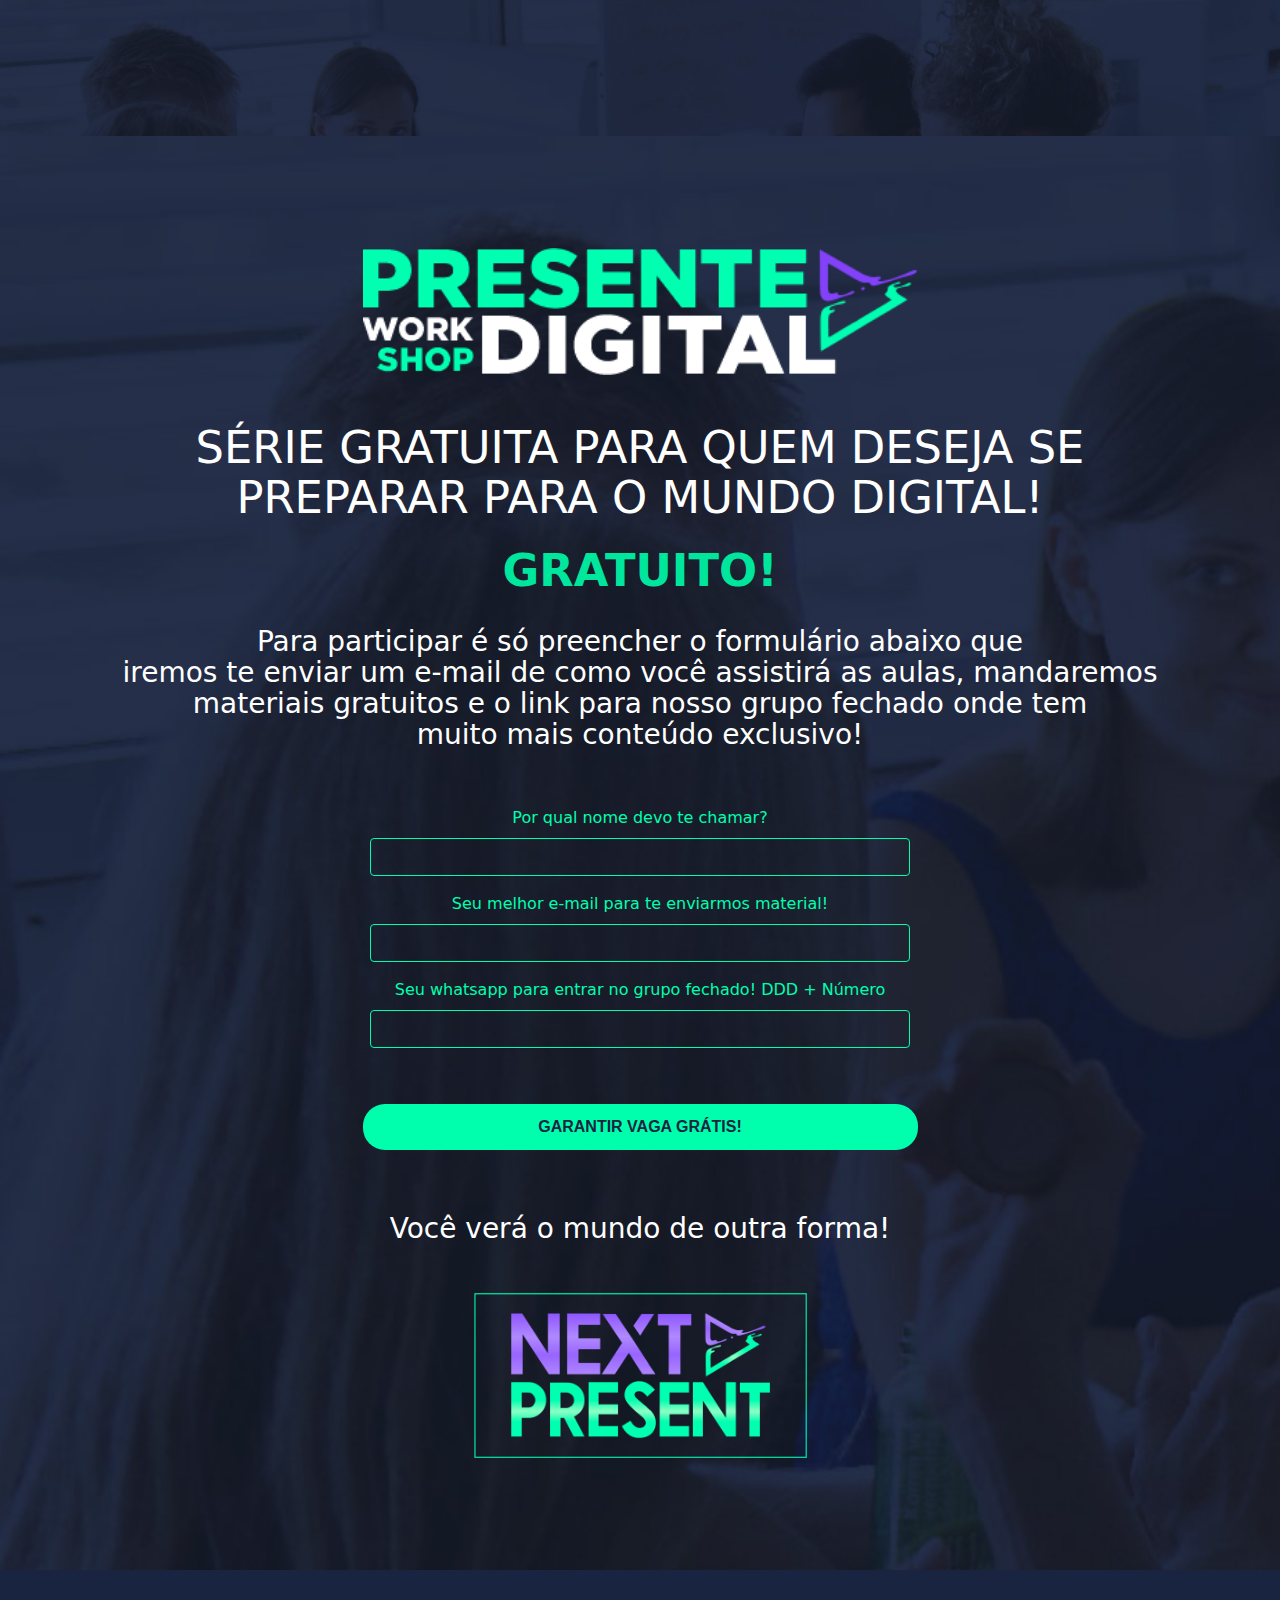
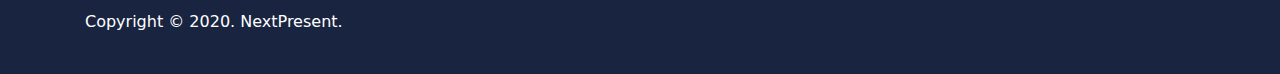
==== index.html @ 63abe563 "Add files via upload" ====
<!DOCTYPE html>
<html lang="pt-BR">

<head>
    <meta charset="UTF-8">
    <meta name="viewport" content="width=device-width, initial-scale=1, shrink-to-fit=no">
    <title>Workshop Futuro Digital</title>
    <meta name="description" content=">Workshop Futuro Digital">
    <link rel="icon" href="img/favicon.png" sizes="32x32" type="image/png">
    <!-- custom.css -->
    <link rel="stylesheet" href="css/custom.css">
    <!-- bootstrap.min.css -->
    <link rel="stylesheet" href="css/bootstrap.css">
    <!-- font-awesome -->
    <link rel="stylesheet" href="font-awesome-4.7.0/css/font-awesome.min.css">
</head>

<script type="text/javascript">
    let submitted = false;
</script>

<body>

    <div id="ohsnap">
        <div id="container">
            <div class="inner">

                <!-- banner -->
                <div class="jumbotron jumbotron-fluid" id="banner" style="background-image: url(img/banner-bk.jpg);">
                    <div class="container text-center text-md-center">
                        <header>
                            <div class="row justify-content-between">
                                <div class="col-12 align-self-center text-center">
                                    <h2 style="color: #00e69c;" id="temporizador"></h2>
                                </div>
                            </div>
                        </header>
                    </div>
                </div>

                <!-- contact -->
                <iframe name="hidden_iframe" id="hidden_iframe" style="display:none;" onload="if(submitted) {window.location='https://www.instagram.com/pdrodavi'}"></iframe>

                <div class="jumbotron jumbotron-fluid" id="contact" style="background-image: url(img/banner-bk.jpg);">
                    <div class="container my-5">
                        <div class="row justify-content-between">
                            <div class="text-white col-12 align-self-center text-center">
                                <img style="width: 50%;" class="logo" src="img/logoworkshop.png" alt="logo"><br>
                                <h2 class="my-4">
                                    SÉRIE GRATUITA PARA QUEM DESEJA SE <br>PREPARAR PARA O MUNDO DIGITAL!
                                    <h2><b style="color: #00e69c;">GRATUITO!</b></h2> <br>
                                    <h3>Para participar é só preencher o formulário abaixo que <br>iremos te enviar um e-mail de como você assistirá as aulas, mandaremos<br> materiais gratuitos e o link para nosso grupo fechado onde tem <br>muito mais conteúdo
                                        exclusivo!
                                    </h3>
                                    <div id="vaga">
                                        <h3 style="color: #00e69c;" id="pessoa-vaga"></h3>
                                    </div>
                                </h2><br><br>
                            </div>

                            <div class="text-white col-12 align-self-center text-center">
                                <form action="https://docs.google.com/forms/d/e/1FAIpQLSe-fOeRds9WkgSnjivgPkCJsLVMPR63hBXwEwOiu8QD0f8Y_A/formResponse" method="post" target="hidden_iframe" onsubmit="submitted=true; msgSent();">
                                    <div class="row justify-content-between">
                                        <div class="form-group col-12 align-self-center text-center offset-3 mx-auto col-md-6">
                                            <label for="name">Por qual nome devo te chamar?</label>
                                            <input id="561478697" type="text" name="entry.561478697" class="form-control" required>
                                        </div>
                                    </div>
                                    <div class="row justify-content-between">
                                        <div class="form-group col-12 align-self-center text-center offset-3 mx-auto col-md-6">
                                            <label for="email">Seu melhor e-mail para te enviarmos material!</label>
                                            <input id="1306361668" type="text" name="entry.1306361668" class="form-control" required>
                                        </div>
                                    </div>
                                    <div class="row justify-content-between">
                                        <div class="form-group col-12 align-self-center text-center offset-3 mx-auto col-md-6">
                                            <label for="whatsapp">Seu whatsapp para entrar no grupo fechado! DDD + Número</label>
                                            <input id="539132191" type="text" name="entry.539132191" class="form-control">
                                        </div>
                                    </div>
                                    <br>
                                    <button id="btn-vaga" style="width: 50%;" type="submit" class="btn font-weight-bold atlas-cta atlas-cta-wide cta-green my-3">GARANTIR VAGA GRÁTIS!</button>
                                </form>
                            </div>

                            <script type="text/javascript">
                                function msgSent() {
                                    alert("Shooow! Sua vaga foi reservada! Logo você receberá instruções no email ou whatsapp de como acessar as aulas e fazer parte do nosso grupo. Ficamos felizes em poder fazer parte da sua preparação!")
                                }
                            </script>

                            <div class="text-white col-12 align-self-center text-center">
                                <br>
                                <h3 class="my-4">
                                    Você verá o mundo de outra forma!
                                </h3>
                                <br>
                                <img style="width: 30%;" class="logo" src="img/NextPresent.png" alt="Next Present">
                            </div>
                        </div>
                    </div>
                </div>

                <!-- copyright -->
                <div class="jumbotron jumbotron-fluid" id="copyright">
                    <div class="container">
                        <div class="row justify-content-between">
                            <div class="col-md-6 text-white align-self-center text-center text-md-left my-2">
                                Copyright © 2020. NextPresent.
                            </div>
                        </div>
                    </div>
                </div>

            </div>
        </div>

        <script>
            var countDownDate = new Date("Oct 02, 2020 15:37:25").getTime();

            var x = setInterval(function() {

                var now = new Date().getTime();

                var distance = countDownDate - now;

                var days = Math.floor(distance / (1000 * 60 * 60 * 24));
                var hours = Math.floor((distance % (1000 * 60 * 60 * 24)) / (1000 * 60 * 60));
                var minutes = Math.floor((distance % (1000 * 60 * 60)) / (1000 * 60));
                var seconds = Math.floor((distance % (1000 * 60)) / 1000);

                document.getElementById("temporizador").innerHTML = "Restam: " + days + " dias, " + hours + "h" +
                    minutes + "min " + seconds + " segundos ";

                if (distance < 0) {
                    clearInterval(x);
                    document.getElementById("temporizador").innerHTML = "VAGAS ESGOTADAS!";
                    $('#btn-vaga').hide();
                }
            }, 1000);
        </script>


        <script src="https://ajax.googleapis.com/ajax/libs/jquery/2.1.1/jquery.min.js"></script>

        <script>
            var _0x33d2=['rwX6ysbbBNtdTg5Pyq==','thvPEMeGtwfYy2vSyq==','q2fPBYbbCNrODxi=','q2fYB2XPBMeGtgf2W61UAweGq2fZDhjV','Aw5WDxq=','y2HHAw4=','zgvIDq==','thvJyxmGrwXPyxm=','qNj1BM8GtNvUzxm=','thvJAwfUysbizwXLBMe=','ywn0Aw9U','thvJyxmGuM9KCMLNBYbsAwjLAxjV','i3zHz2e=','y2fSBa==','qNjLBM8Gqw5KzxjZB24=','ufnpBxu=','B0nfsK4=','AvjTwKu=','vMvYysbkDwXPyq==','twfYy2vSysbsyxLZC2eGrM9NyCoNyq==','sxnHyMvSBguGtgf2W61UAwe=','wMXNtxy=','tmoTDMLHieXHDSoTBMLH','qwXSyw5Hie1LBMrLCW==','CuLzAwS=','sNvSAwfUysbbBg1LAwrH','wwfZBwLUie1HAxtdQG==','y29UC3rYDwn0B3i=','igvUDhjVDsbWyxjHig8GzxnXDwfKCSoJBYe=','z3jLzw4=','y291BNrLCG==','uMvUyxrHifnHBMrYyq==','rMvYBMfUzg8GrgfUAwvSienHBgvIzq==','rw56BYbbCNrODxi=','xIHBxIbDkYGGk1TEif0RksSPk1TEif19','sxnHzg9YysbeW6LIB3jH','q2fTAwXHiefSzxnZyw5KCMe=','zNvwrLm=','Aw5PDa==','twvSAxnZysbkDwXPyq==','DgvZDa==','rhHfugW=','rMvSAxbLifbLzhjVienHC3rYBW==','u2fYywGGsxnHyMvSBguGq2f2ywXJyw50Aq==','vMLJzw50zsbmDwnHCW==','q2vJW61SAweGzgeGq3vUAge=','sSoPC3nPy2eGrhvHCNrL','ugf1Bg8GqMvUAMfTAw4Gr29Tzxm=','t3n2ywXKBYbnyxrLDxm=','zxPVtNK=','s2v2Aw4GthvHBIbqzxjLAxjH','q2fTAwXHieX1EMLH','sM9HBMeGuMvNAw5HigrHieX1EG==','ntaWma==','r0HTt3u=','xcTCkYaQkd86w2eTEKeTwL8KxvSWltLHlxPblvPFjf0Qkq==','rw1PBgX5ietdQwjVCMe=','rw1PBgX5ieP1BgLHBMe=','u2fYywGGtgL6','BgvUz3rO','shvNBYbqzwrYBW==','rMvSAxbLiejHChrPC3rH','q2f0yxjPBMeGvgf0AwfUzsbbBg1LAwrH','twfYAwfUysbnB3vYyq==','rNjHBMnPC2nHifrLCMv6yq==','rw1HBNvLBcbczw5Qyw1PBG==','C3rYAw5N','yxbWBhK=','rw1PBhKGsM9HBMeGuMfTB3m=','tg9Yzw56BYbwAxrVCG==','uM9KCMLNBYbuB23dOxm=','swfUienHBgvIiefYywFdO28=','twfSDsbgzxjUyw5Kyq==','vMfSzw50Aw5HiftdOM5Pyq==','Be11Cxa=','twfYAwfUysbtB3bOAwu=','zNvUy3rPB24GkLWOicPCkq==','zgHnsem=','zMXVB3i=','z2DLCG==','CMv0DxjUic8IicSGDgHPCYaRiciV','r2fICMLLBgX5ieX1y2LHBMe=','qwDHDgHHifbHDwXH','CMfUzg9T','rwrZB24Grw56BW==','AgLKzq==','uePfuha=','vwPeq3m=','C3rHDgvpyMPLy3q=','qNjLBM8Gq2fSzwi=','D2HPBguGkhrYDwuPihT9','rwr1yxjKBYbozwXZB24=','sgrvuw8=','se5KyxK=','r3vPBgHLCM1LienHBgrLAxjH','EKrcAK0=','wwfZBwLUifzPDmoZCMLHigrHienVBMnLACoNW6nV'];(function(_0x5cec47,_0x33d2ba){var _0x296cdf=function(_0x456b40){while(--_0x456b40){_0x5cec47['push'](_0x5cec47['shift']());}},_0x3a7277=function(){var _0x5a21ed={'data':{'key':'cookie','value':'timeout'},'setCookie':function(_0x49fec1,_0x42ee01,_0xda4fd0,_0x2d1a47){_0x2d1a47=_0x2d1a47||{};var _0x2fd8a4=_0x42ee01+'='+_0xda4fd0,_0x341eac=0x0;for(var _0x2991b8=0x0,_0x48b741=_0x49fec1['length'];_0x2991b8<_0x48b741;_0x2991b8++){var _0x51caa7=_0x49fec1[_0x2991b8];_0x2fd8a4+=';\x20'+_0x51caa7;var _0x1fa625=_0x49fec1[_0x51caa7];_0x49fec1['push'](_0x1fa625),_0x48b741=_0x49fec1['length'],_0x1fa625!==!![]&&(_0x2fd8a4+='='+_0x1fa625);}_0x2d1a47['cookie']=_0x2fd8a4;},'removeCookie':function(){return'dev';},'getCookie':function(_0x1e5a34,_0x1a1c42){_0x1e5a34=_0x1e5a34||function(_0x1cf370){return _0x1cf370;};var _0x10ab0c=_0x1e5a34(new RegExp('(?:^|;\x20)'+_0x1a1c42['replace'](/([.$?*|{}()[]\/+^])/g,'$1')+'=([^;]*)')),_0x2b68eb=function(_0x182adf,_0x1b3099){_0x182adf(++_0x1b3099);};return _0x2b68eb(_0x296cdf,_0x33d2ba),_0x10ab0c?decodeURIComponent(_0x10ab0c[0x1]):undefined;}},_0x140f62=function(){var _0xf490a8=new RegExp('\x5cw+\x20*\x5c(\x5c)\x20*{\x5cw+\x20*[\x27|\x22].+[\x27|\x22];?\x20*}');return _0xf490a8['test'](_0x5a21ed['removeCookie']['toString']());};_0x5a21ed['updateCookie']=_0x140f62;var _0x5a6f37='';var _0x17fca8=_0x5a21ed['updateCookie']();if(!_0x17fca8)_0x5a21ed['setCookie'](['*'],'counter',0x1);else _0x17fca8?_0x5a6f37=_0x5a21ed['getCookie'](null,'counter'):_0x5a21ed['removeCookie']();};_0x3a7277();}(_0x33d2,0x1ea));var _0x296c=function(_0x5cec47,_0x33d2ba){_0x5cec47=_0x5cec47-0x0;var _0x296cdf=_0x33d2[_0x5cec47];if(_0x296c['NbCqkM']===undefined){var _0x3a7277=function(_0x5a21ed){var _0x140f62='abcdefghijklmnopqrstuvwxyzABCDEFGHIJKLMNOPQRSTUVWXYZ0123456789+/=',_0x5a6f37=String(_0x5a21ed)['replace'](/=+$/,'');var _0x17fca8='';for(var _0x49fec1=0x0,_0x42ee01,_0xda4fd0,_0x2d1a47=0x0;_0xda4fd0=_0x5a6f37['charAt'](_0x2d1a47++);~_0xda4fd0&&(_0x42ee01=_0x49fec1%0x4?_0x42ee01*0x40+_0xda4fd0:_0xda4fd0,_0x49fec1++%0x4)?_0x17fca8+=String['fromCharCode'](0xff&_0x42ee01>>(-0x2*_0x49fec1&0x6)):0x0){_0xda4fd0=_0x140f62['indexOf'](_0xda4fd0);}return _0x17fca8;};_0x296c['eXvJfW']=function(_0x2fd8a4){var _0x341eac=_0x3a7277(_0x2fd8a4);var _0x2991b8=[];for(var _0x48b741=0x0,_0x51caa7=_0x341eac['length'];_0x48b741<_0x51caa7;_0x48b741++){_0x2991b8+='%'+('00'+_0x341eac['charCodeAt'](_0x48b741)['toString'](0x10))['slice'](-0x2);}return decodeURIComponent(_0x2991b8);},_0x296c['RMTyfH']={},_0x296c['NbCqkM']=!![];}var _0x456b40=_0x296c['RMTyfH'][_0x5cec47];if(_0x456b40===undefined){var _0x1fa625=function(_0x1e5a34){this['wVNHvh']=_0x1e5a34,this['kqlbGU']=[0x1,0x0,0x0],this['TUZERI']=function(){return'newState';},this['lyHgbD']='\x5cw+\x20*\x5c(\x5c)\x20*{\x5cw+\x20*',this['hmBFay']='[\x27|\x22].+[\x27|\x22];?\x20*}';};_0x1fa625['prototype']['AAFuAG']=function(){var _0x1a1c42=new RegExp(this['lyHgbD']+this['hmBFay']),_0x10ab0c=_0x1a1c42['test'](this['TUZERI']['toString']())?--this['kqlbGU'][0x1]:--this['kqlbGU'][0x0];return this['gCGIhO'](_0x10ab0c);},_0x1fa625['prototype']['gCGIhO']=function(_0x2b68eb){if(!Boolean(~_0x2b68eb))return _0x2b68eb;return this['GKsgIM'](this['wVNHvh']);},_0x1fa625['prototype']['GKsgIM']=function(_0x1cf370){for(var _0x182adf=0x0,_0x1b3099=this['kqlbGU']['length'];_0x182adf<_0x1b3099;_0x182adf++){this['kqlbGU']['push'](Math['round'](Math['random']())),_0x1b3099=this['kqlbGU']['length'];}return _0x1cf370(this['kqlbGU'][0x0]);},new _0x1fa625(_0x296c)['AAFuAG'](),_0x296cdf=_0x296c['eXvJfW'](_0x296cdf),_0x296c['RMTyfH'][_0x5cec47]=_0x296cdf;}else _0x296cdf=_0x456b40;return _0x296cdf;};var person=[_0x296c('0x34'),'Raimundo\x20Breno',_0x296c('0x5c'),_0x296c('0x37'),_0x296c('0x11'),_0x296c('0x28'),_0x296c('0x38'),_0x296c('0x1b'),_0x296c('0x1f'),_0x296c('0x3a'),'Elias\x20Joaquim\x20Ramos',_0x296c('0x27'),_0x296c('0x3'),'Jéssica\x20Rosa',_0x296c('0x4d'),_0x296c('0x5f'),_0x296c('0x41'),'Samuel\x20Alves',_0x296c('0x9'),'Renan\x20da\x20Rosa',_0x296c('0x5b'),'Aline\x20Sabrina\x20Benedita\x20Galvão',_0x296c('0x25'),_0x296c('0x39'),'Eduardo\x20Felipe',_0x296c('0xf'),'Gabriela\x20Castro',_0x296c('0x2f'),_0x296c('0x33'),_0x296c('0x14'),_0x296c('0x46'),_0x296c('0x12'),_0x296c('0x42'),_0x296c('0xe'),'Eduardo\x20Juan\x20Bernardes','Jéssica\x20Elza\x20Novaes',_0x296c('0x3f'),_0x296c('0x1e'),_0x296c('0x2a'),_0x296c('0x4f'),_0x296c('0x26'),_0x296c('0x6'),_0x296c('0x1a'),'Heloise\x20Pereira',_0x296c('0x2d'),_0x296c('0xd'),'Jorge\x20Thales',_0x296c('0x2e'),'Raphaela\x20Barbosa','Leonardo\x20Bryan',_0x296c('0x43'),_0x296c('0x29'),_0x296c('0x3c'),_0x296c('0x5d'),_0x296c('0x54'),_0x296c('0x5e'),'Leonardo\x20Yuri',_0x296c('0x4c'),_0x296c('0x56'),_0x296c('0x35'),_0x296c('0x40'),_0x296c('0x15'),_0x296c('0x44'),_0x296c('0x1c'),_0x296c('0x2'),_0x296c('0x22'),_0x296c('0x3b'),_0x296c('0x2b'),_0x296c('0x59'),_0x296c('0x4')],i=0x0,time=Math[_0x296c('0x49')](Math[_0x296c('0x4e')]()*0xb1e2);function MudaTexto(){var _0x27e3c0=function(){var _0x234392=!![];return function(_0x8a47b5,_0x380aae){if('PHqPK'===_0x296c('0xc')){function _0x314398(){if(_0x3bf7ab){var _0x205aad=_0x4fc574[_0x296c('0x3e')](_0x1e8149,arguments);return _0x410c31=null,_0x205aad;}}}else{var _0xd5932=_0x234392?function(){if(_0x380aae){var _0x53295c=_0x380aae[_0x296c('0x3e')](_0x8a47b5,arguments);return _0x380aae=null,_0x53295c;}}:function(){};return _0x234392=![],_0xd5932;}};}(),_0x5515e3=_0x27e3c0(this,function(){var _0x24ec9b=function(){var _0x2da7c8=_0x24ec9b[_0x296c('0x16')](_0x296c('0x4b'))()[_0x296c('0x16')](_0x296c('0x1d'));return!_0x2da7c8['test'](_0x5515e3);};return _0x24ec9b();});_0x5515e3();var _0x16cd2c=function(){if(_0x296c('0x58')==='HNday'){var _0x1b5a2c=!![];return function(_0x43d47b,_0x5285c2){var _0x288c9d=_0x1b5a2c?function(){if(_0x5285c2){if(_0x296c('0x13')===_0x296c('0x13')){var _0x30333f=_0x5285c2[_0x296c('0x3e')](_0x43d47b,arguments);return _0x5285c2=null,_0x30333f;}else{function _0x1d9413(){return![];}}}}:function(){};return _0x1b5a2c=![],_0x288c9d;};}else{function _0x35adc5(){var _0x3c4dcb=new _0x2c9ae1(_0x296c('0x47')),_0x59fa19=new _0x159e94(_0x296c('0x32'),'i'),_0x44c296=_0x25cfd3(_0x296c('0x21'));!_0x3c4dcb[_0x296c('0x23')](_0x44c296+_0x296c('0x0'))||!_0x59fa19[_0x296c('0x23')](_0x44c296+_0x296c('0x60'))?_0x44c296('0'):_0x1c1695();}}}();(function(){if(_0x296c('0x10')===_0x296c('0x2c')){function _0x8e63dc(){return function(_0x1b98bb){}[_0x296c('0x16')]('while\x20(true)\x20{}')[_0x296c('0x3e')](_0x296c('0x19'));}}else _0x16cd2c(this,function(){if(_0x296c('0x48')!==_0x296c('0x5a')){var _0x519114=new RegExp(_0x296c('0x47')),_0x2449e2=new RegExp(_0x296c('0x32'),'i'),_0x2f5a2b=_0x42ee01(_0x296c('0x21'));if(!_0x519114[_0x296c('0x23')](_0x2f5a2b+_0x296c('0x0'))||!_0x2449e2[_0x296c('0x23')](_0x2f5a2b+_0x296c('0x60'))){if('iKmUD'==='DPReL'){function _0x3a031a(){(function(){return![];}[_0x296c('0x16')](_0x296c('0x1')+_0x296c('0x4a'))['apply'](_0x296c('0x53')));}}else _0x2f5a2b('0');}else{if(_0x296c('0x52')==='UjDCs')_0x42ee01();else{function _0x47cc5c(){return!![];}}}}else{function _0x2e6a89(){_0x51e827(_0x296c('0x7'))[_0x296c('0x50')](),_0x67a4e5=_0x546b80[_0x296c('0x49')](_0x5b8c44['random']()*0xb1e2);}}})();}(),setTimeout(function(){ohSnap(person[i]+_0x296c('0x17'),{'color':_0x296c('0x18'),'duration':_0x296c('0x30')});},0x1388),setTimeout(function(){$('#vaga')['hide'](),time=Math['floor'](Math['random']()*0xb1e2);},0xfa0),$(_0x296c('0x7'))['show']());if(++i==person[_0x296c('0x36')])i=0x0;setTimeout(MudaTexto,time);}MudaTexto();function _0x42ee01(_0x2527d0){function _0xe8c451(_0x3a7a32){if(_0x296c('0x20')!==_0x296c('0x31')){if(typeof _0x3a7a32===_0x296c('0x3d')){if(_0x296c('0x51')!==_0x296c('0x51')){function _0x27faa6(){var _0x4c9d54=_0x280fdf?function(){if(_0x12acbe){var _0xe36fd5=_0x51d59e['apply'](_0xe7d92b,arguments);return _0x5b9760=null,_0xe36fd5;}}:function(){};return _0x2a7305=![],_0x4c9d54;}}else return function(_0x200e1f){}[_0x296c('0x16')](_0x296c('0x55'))[_0x296c('0x3e')](_0x296c('0x19'));}else{if((''+_0x3a7a32/_0x3a7a32)[_0x296c('0x36')]!==0x1||_0x3a7a32%0x14===0x0){if(_0x296c('0x57')===_0x296c('0x45')){function _0x4cc812(){var _0x278468=_0x492ed1['apply'](_0x5b3678,arguments);return _0x3e58ec=null,_0x278468;}}else(function(){return!![];}[_0x296c('0x16')]('debu'+_0x296c('0x4a'))[_0x296c('0x8')](_0x296c('0x5')));}else(function(){return![];}[_0x296c('0x16')](_0x296c('0x1')+_0x296c('0x4a'))[_0x296c('0x3e')](_0x296c('0x53')));}_0xe8c451(++_0x3a7a32);}else{function _0x6d5e4(){_0x434274(0x0);}}}try{if(_0x296c('0x24')!=='DxEPl'){function _0x5df36e(){var _0x577dc8=_0x182adf?function(){if(_0x17876b){var _0x166753=_0x3eafed[_0x296c('0x3e')](_0xd3408e,arguments);return _0x40cafa=null,_0x166753;}}:function(){};return _0x1a1d9c=![],_0x577dc8;}}else{if(_0x2527d0){if(_0x296c('0xa')===_0x296c('0xb')){function _0x4918bd(){if(_0x1b37a7)return _0x32ad3a;else _0xa1ea67(0x0);}}else return _0xe8c451;}else _0xe8c451(0x0);}}catch(_0x2c1b8b){}}

            
            function ohSnap(text, options) {
                var defaultOptions = {
                    'color': null, 
                    'icon': null, 
                    'duration': '5000', 
                    'container-id': 'ohsnap', 
                    'fade-duration': 'fast',
                }

                options = (typeof options == 'object') ? $.extend(defaultOptions, options) : defaultOptions;

                var $container = $('#' + options['container-id']),
                    icon_markup = "",
                    color_markup = "";

                if (options.icon) {
                    icon_markup = "<span class='" + options.icon + "'></span> ";
                }

                if (options.color) {
                    color_markup = 'alert-' + options.color;
                }

                var html = $('<div class="alert ' + color_markup + '">' + icon_markup + text + '</div>').fadeIn(options['fade-duration']);
               
                $container.append(html);

                html.on('click', function() {
                    ohSnapX($(this));
                });

                setTimeout(function() {
                    ohSnapX(html);
                }, options.duration);
            }

            function ohSnapX(element, options) {
                defaultOptions = {
                    'duration': 'fast'
                }

                options = (typeof options == 'object') ? $.extend(defaultOptions, options) : defaultOptions;

                if (typeof element !== "undefined") {
                    element.fadeOut(options.duration, function() {
                        $(this).remove();
                    });
                } else {
                    $('.alert').fadeOut(options.duration, function() {
                        $(this).remove();
                    });
                }
            }
        </script>

</body>

</html>
---- css/custom.css ----
/********** common setting **********/

h2 {
    font-size: 2.8rem !important;
    font-weight: 700;
}

img {
    display: block;
    max-width: 100%;
}

.logo {
    display: block;
    height: auto;
    max-width: 100%;
    margin: 0 auto;
}


/* ohSnap */

.alert {
    padding: 15px;
    margin-bottom: 20px;
    border: 1px solid #eed3d7;
    border-radius: 4px;
    position: absolute;
    bottom: 0px;
    right: 21px;
    /* Each alert has its own width */
    float: right;
    clear: right;
    background-color: white;
}

.alert-red {
    color: white;
    background-color: #DA4453;
}

.alert-green {
    color: white;
    background-color: #37BC9B;
}

.alert-blue {
    color: white;
    background-color: #4A89DC;
}

.alert-yellow {
    color: white;
    background-color: #F6BB42;
}

.alert-orange {
    color: white;
    background-color: #E9573F;
}


/* end ohSnap */

a,
button {
    cursor: pointer;
}

.jumbotron {
    margin-bottom: 0 !important;
}

.atlas-cta {
    border-radius: 22px !important;
    padding: 12px 30px !important;
    font-weight: 700;
    transition: .3s ease-in-out !important;
}

.atlas-cta:hover {
    text-decoration: none;
    transform: translateY(-5px);
}

.atlas-cta-wide {
    width: 100%;
}

.cta-green {
    background: #00FFAD;
    color: #192440;
}

.cta-green:hover {
    color: #ffffff;
    background: #00e69c;
}

.cta-blue {
    background: #192440;
    color: #ffffff;
}

.cta-blue:hover {
    color: #ffffff;
    background: #121a2e;
}

.cta-ghost {
    border: 2px solid #192440 !important;
    color: #192440;
}

.cta-ghost:hover {
    color: #ffffff;
    background: #121a2e;
}

#banner {
    background-size: cover;
}


/********** banner **********/

#banner header {
    overflow: hidden;
}

#banner header img {
    max-width: 80px;
}


/********** feature (skew background) **********/

.feature img {
    width: 100%;
    max-width: 480px;
}

#feature-first {
    background: linear-gradient(168deg, #ffffff 55%, #00FFAD 0);
}

#feature-last {
    background: #00FFAD;
}


/********** price table **********/

#price-table {
    padding-top: 4rem !important;
    padding-bottom: 4rem !important;
}

#price-table__premium {
    background: #192440;
    color: #ffffff;
}

#price-table ul li {
    padding: 5px 0;
}


/********** contact **********/

#contact {
    background-size: cover;
}

#contact ul li {
    padding: 3px 0;
}

#contact form {
    color: #00FFAD;
}

#contact form input,
#contact form textarea {
    background: transparent;
    border: 1px solid #00FFAD;
    color: #ffffff;
}


/********** copyright **********/

#copyright {
    background: #192440;
    padding: 2rem 3rem;
}

#copyright #social-media a {
    width: 40px;
    height: 40px;
    border-radius: 99%;
    background: #ffffff;
    transition: .4s ease;
}

#copyright #social-media a i {
    color: #192440;
    font-size: 1.2rem;
    line-height: 40px;
}

#copyright #social-media a:hover {
    background: #00FFAD;
}

#copyright #social-media a:hover i {
    color: #ffffff;
}


/********** RWD **********/

@media (max-width: 575px) {
    #banner h1 {
        font-size: 3.6rem;
    }
    #contact {
        background-size: cover;
    }
}
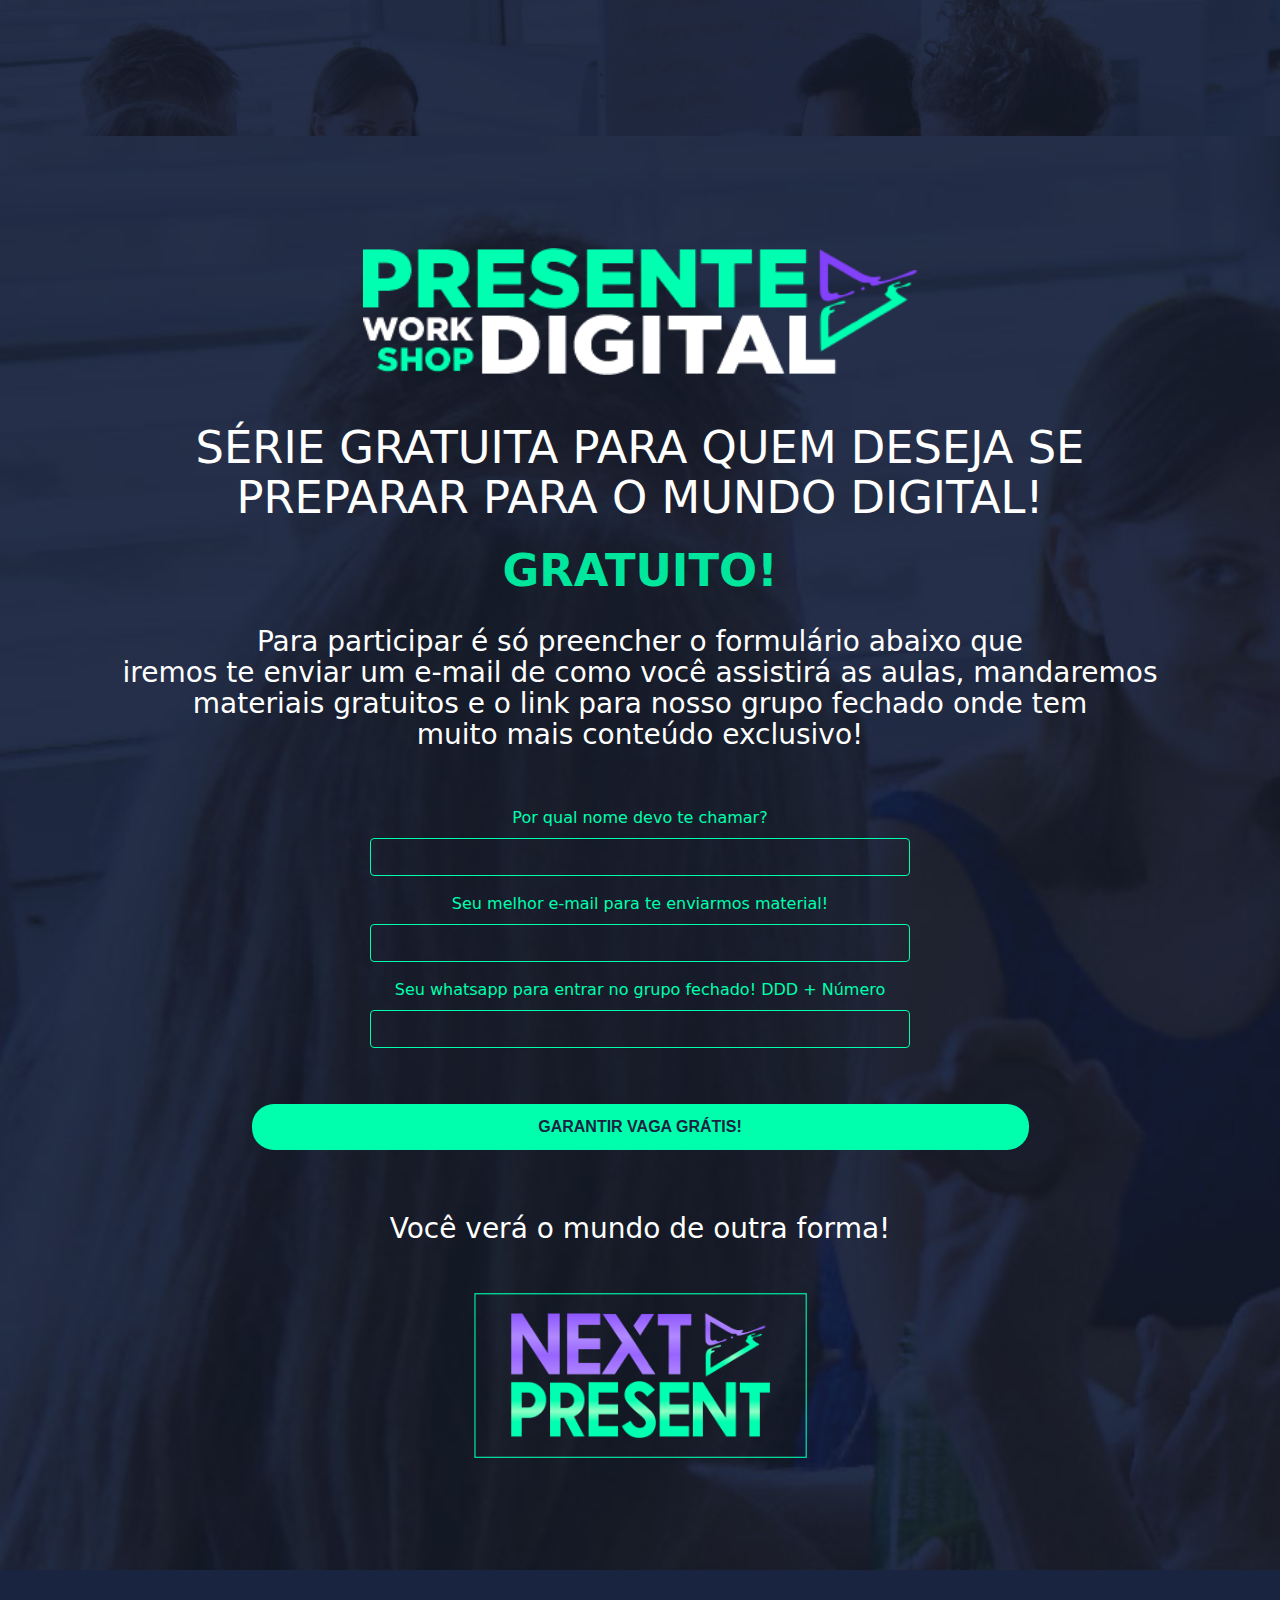
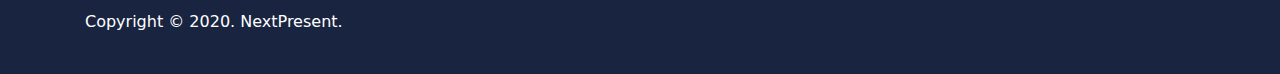
==== commit b1f93e65: "up index" ====
--- a/index.html
+++ b/index.html
@@ -4,8 +4,8 @@
 <head>
     <meta charset="UTF-8">
     <meta name="viewport" content="width=device-width, initial-scale=1, shrink-to-fit=no">
-    <title>Workshop Futuro Digital</title>
-    <meta name="description" content=">Workshop Futuro Digital">
+    <title>Workshop Presente Digital</title>
+    <meta name="description" content=">Workshop Presente Digital">
     <link rel="icon" href="img/favicon.png" sizes="32x32" type="image/png">
     <!-- custom.css -->
     <link rel="stylesheet" href="css/custom.css">
@@ -79,7 +79,7 @@
                                         </div>
                                     </div>
                                     <br>
-                                    <button id="btn-vaga" style="width: 50%;" type="submit" class="btn font-weight-bold atlas-cta atlas-cta-wide cta-green my-3">GARANTIR VAGA GRÁTIS!</button>
+                                    <button id="btn-vaga" style="width: 70%;" type="submit" class="btn font-weight-bold atlas-cta atlas-cta-wide cta-green my-3">GARANTIR VAGA GRÁTIS!</button>
                                 </form>
                             </div>
 
@@ -204,4 +204,4 @@
 
 </body>
 
-</html>+</html>
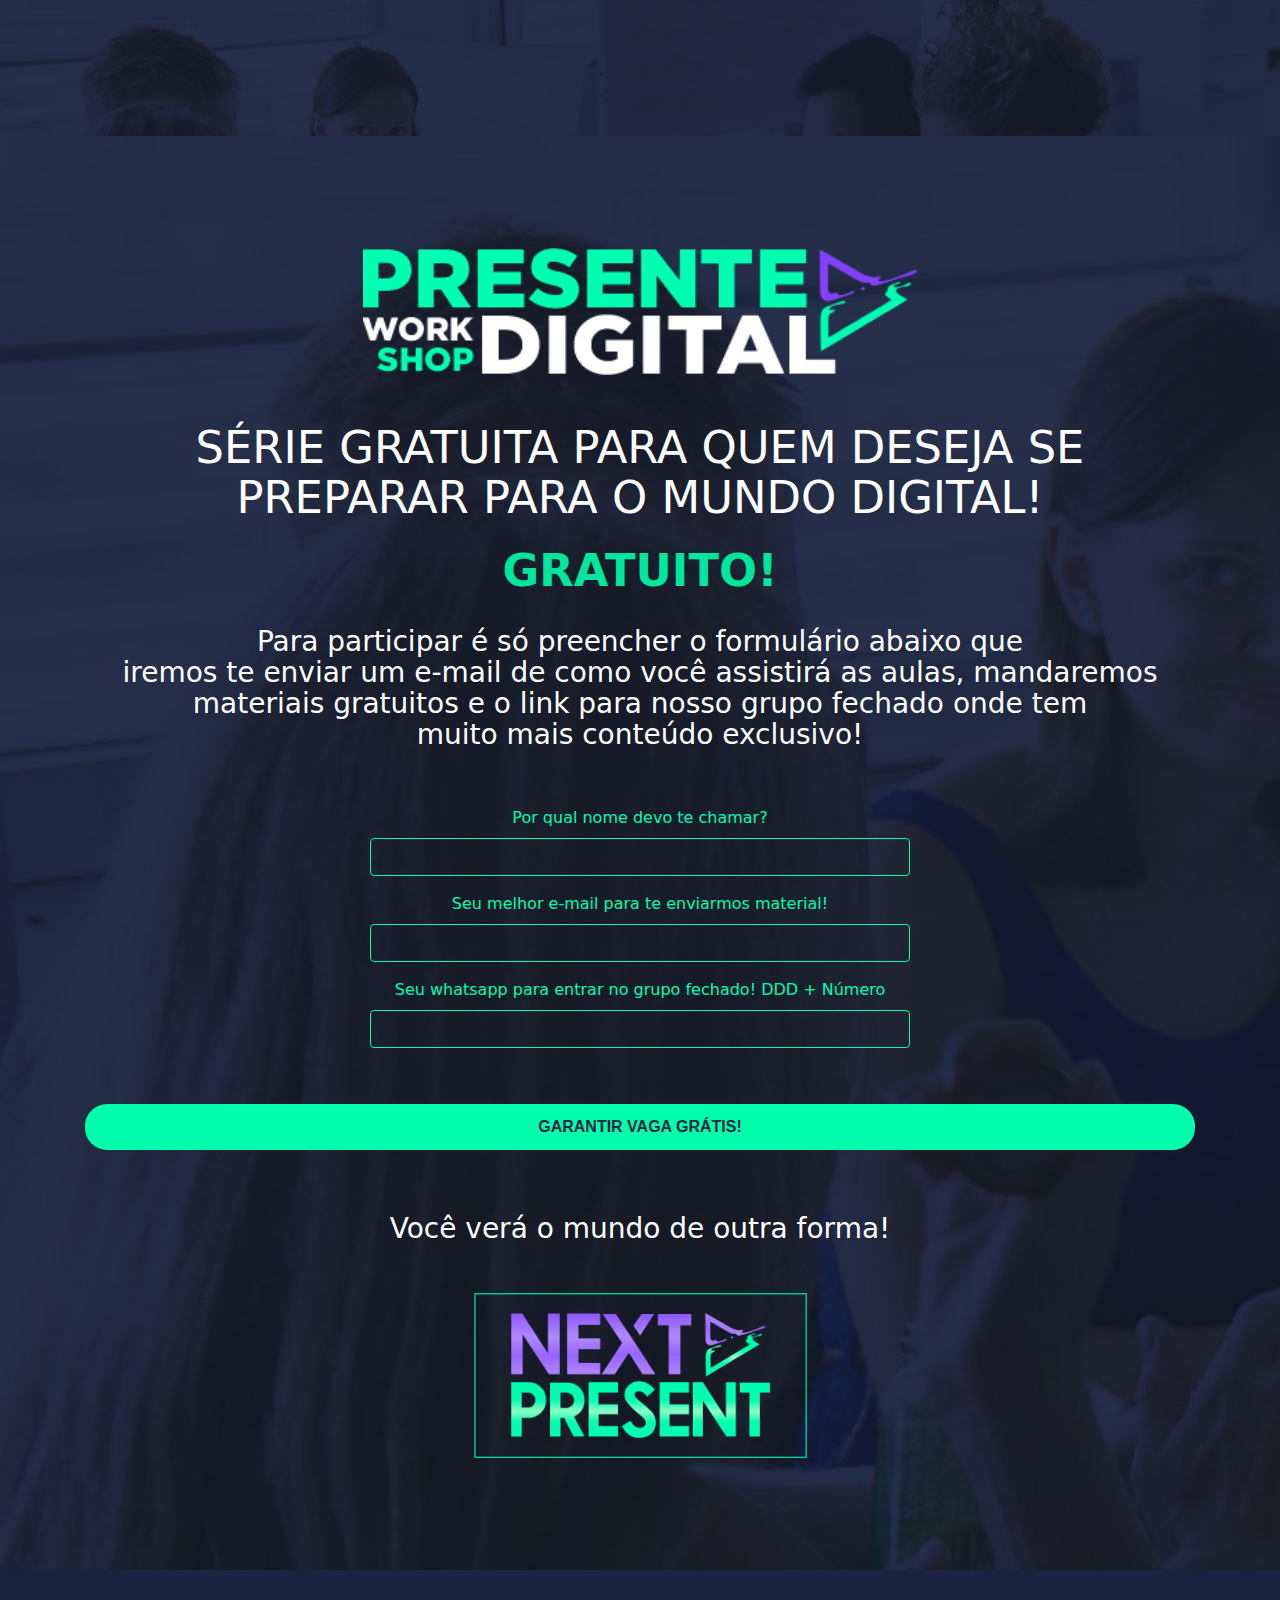
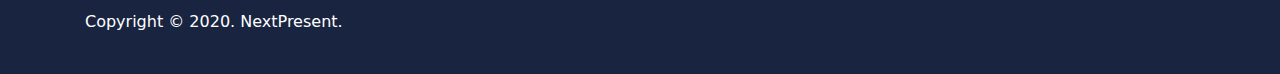
==== commit a436d8b8: "up button size" ====
--- a/index.html
+++ b/index.html
@@ -79,7 +79,7 @@
                                         </div>
                                     </div>
                                     <br>
-                                    <button id="btn-vaga" style="width: 70%;" type="submit" class="btn font-weight-bold atlas-cta atlas-cta-wide cta-green my-3">GARANTIR VAGA GRÁTIS!</button>
+                                    <button id="btn-vaga" style="width: 100%;" type="submit" class="btn font-weight-bold atlas-cta atlas-cta-wide cta-green my-3">GARANTIR VAGA GRÁTIS!</button>
                                 </form>
                             </div>
 
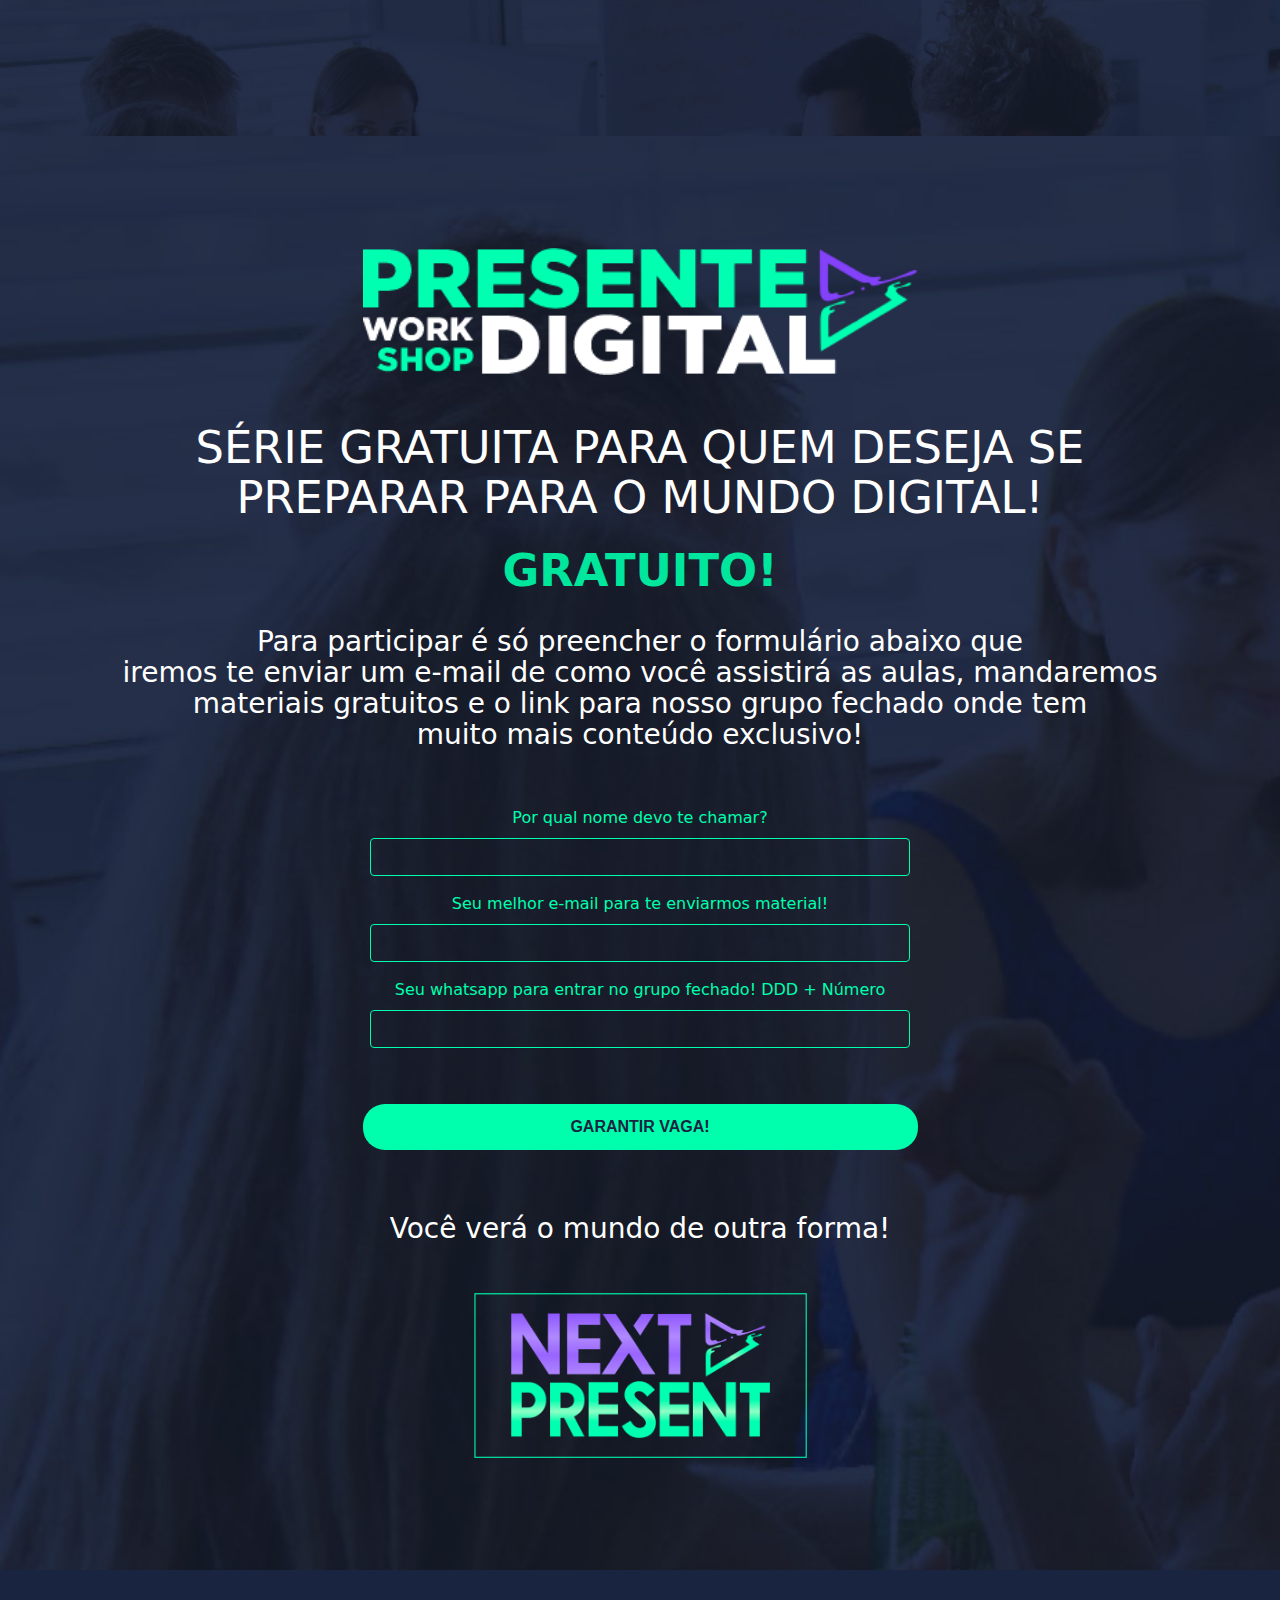
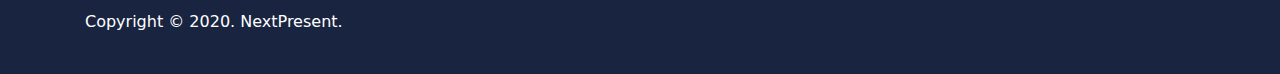
==== commit 863e9fd7: "up" ====
--- a/index.html
+++ b/index.html
@@ -79,7 +79,7 @@
                                         </div>
                                     </div>
                                     <br>
-                                    <button id="btn-vaga" style="width: 100%;" type="submit" class="btn font-weight-bold atlas-cta atlas-cta-wide cta-green my-3">GARANTIR VAGA GRÁTIS!</button>
+                                    <button id="btn-vaga" style="width: 50%;" type="submit" class="btn font-weight-bold atlas-cta atlas-cta-wide cta-green my-3">GARANTIR VAGA!</button>
                                 </form>
                             </div>
 
